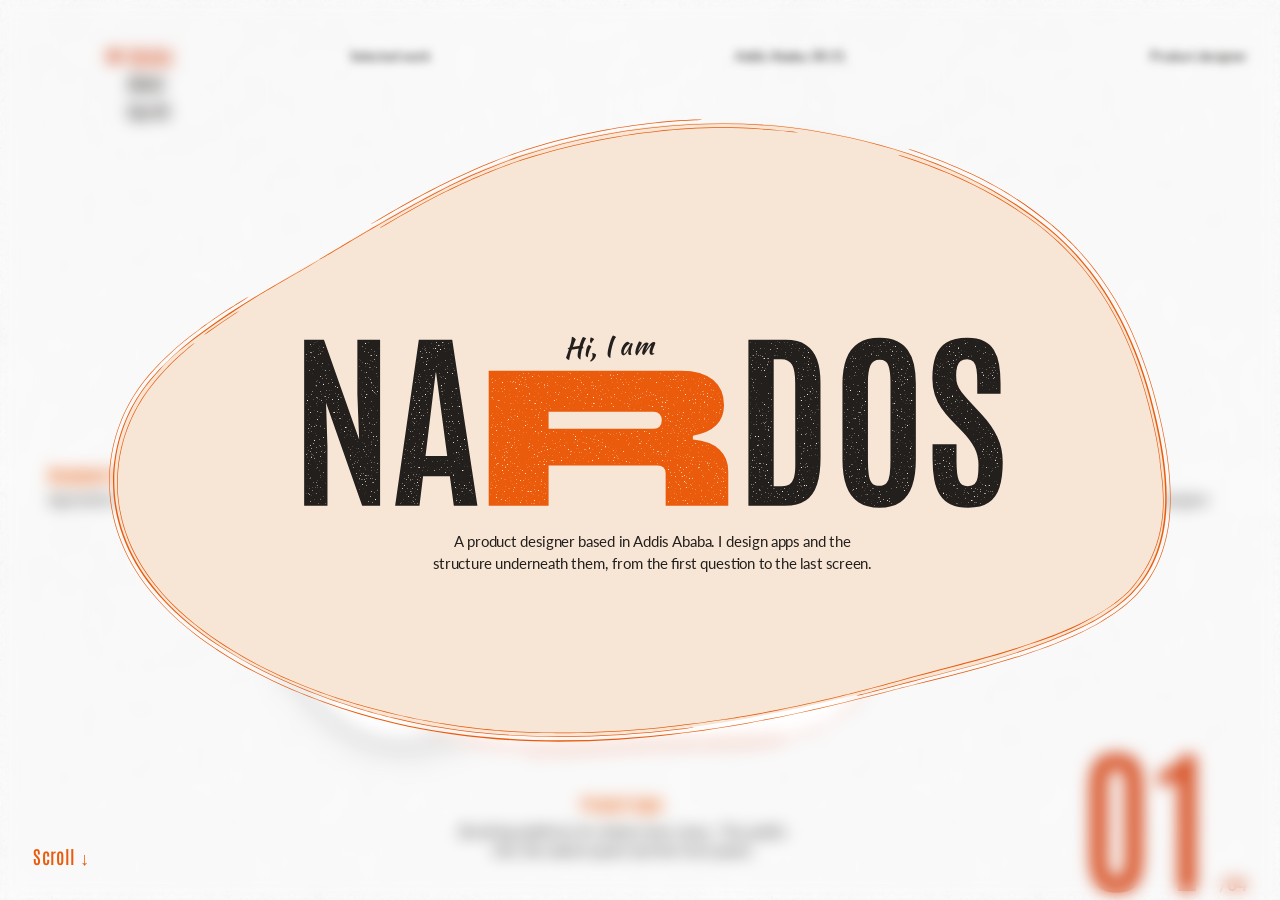
==== index.html @ 7d4d160e "Phone menu: blob and links centred on the screen, both ways Co-Authored-By: Claude Sonnet 5.5 <norep" ====
<!DOCTYPE html>
<html lang="en">
<head>
  <meta charset="utf-8">
  <link rel="icon" href="favicon.svg" type="image/svg+xml">
  <link rel="icon" href="favicon.ico" sizes="any">
  <link rel="apple-touch-icon" href="apple-touch-icon.png">
  <meta name="viewport" content="width=device-width, initial-scale=1">
  <title>Nardos · Product designer</title>
  <meta name="description" content="Nardos, product designer in Addis Ababa. Selected work, starting with Agristelle farm stays.">
  <link rel="canonical" href="https://madebynardi.com/">
  <meta property="og:type" content="website">
  <meta property="og:site_name" content="Nardos">
  <meta property="og:title" content="Nardos · Product designer">
  <meta property="og:description" content="Nardos, product designer in Addis Ababa. Selected work, starting with Agristelle farm stays.">
  <meta property="og:url" content="https://madebynardi.com/">
  <meta name="twitter:card" content="summary">

  <!-- Fonts used in the Figma file: Antonio (display) and Lato (body) -->
  <link rel="preconnect" href="https://fonts.googleapis.com">
  <link rel="preconnect" href="https://fonts.gstatic.com" crossorigin>
  <link rel="stylesheet" href="https://fonts.googleapis.com/css2?family=Antonio:wght@400;600;700&family=BBH+Sans+Bartle&family=Kaushan+Script&family=Lato:wght@300;400;700&display=swap" media="print" onload="this.media='all'">
  <noscript><link rel="stylesheet" href="https://fonts.googleapis.com/css2?family=Antonio:wght@400;600;700&family=BBH+Sans+Bartle&family=Kaushan+Script&family=Lato:wght@300;400;700&display=swap"></noscript>

  <link rel="stylesheet" href="styles.css?v=73">
  <script src="fade.js?v=1"></script>
</head>
<body>
  <!-- Logo, nav and counter hug the window corners. Everything else lives on a centred canvas. -->
  <div class="stage is-intro">

    <!-- The middle of the page is drawn on a 1440 x 1080 canvas that stays centred in the window.
         script.js builds the project cards inside #cards from the list at the top of that file. -->
    <div class="canvas">
      <div id="cards" class="cards" aria-live="off"></div>

      <!-- Project facts. They change with the current card. -->
      <dl class="layer fact fact--for" style="--x:10; --y:555; --w:210;">
        <dt>Designed for:</dt>
        <dd id="fact-for">Agristelle farm stays</dd>
      </dl>
      <dl class="layer fact fact--role" style="--x:1270; --y:555; --w:165;">
        <dt>Role:</dt>
        <dd id="fact-role">Product designer</dd>
      </dl>
      <div class="layer fact fact--center fact--type" style="--x:500; --y:950; --w:400;">
        <p class="fact__label">Project type:</p>
        <p id="fact-type">Lorem ipsum dolor sit amet, consectetur adipiscing elit. Nam luctus dui augue, ac volutpat elit eleifend quis. Phasellus non erat a augue</p>
      </div>
    </div>

    <!-- Logo, which is also the way back to the entry screen. -->
    <a class="layer logo" href="#" style="--x:21; --y:24; --w:103; --h:182;" aria-label="Nardos, home">
      <span class="logo__blob" aria-hidden="true"><img src="assets/first-blob-flex.svg" alt="" onerror="this.remove()"><img class="logo__blob-m" src="assets/phone-blob-flex.svg" alt=""></span>
      <span class="logo__text" aria-hidden="true"><img class="logo__r" src="assets/logo-word.svg" alt=""></span>
    </a>

    <!-- Navigation. The active page gets the orange dot. -->
    <nav class="layer nav" style="--x:130; --y:52; --w:120;" aria-label="Main">
      <ul>
        <li><a href="#" class="nav__link nav__link--active" aria-current="page">Home</a></li>
        <li><a href="about" class="nav__link">About</a></li>
        <li><a href="say-hi" class="nav__link">Say Hi!</a></li>
      </ul>
    </nav>

    <!-- Phone only: menu button and the full-screen menu it opens. -->
    <button class="burger" id="burger" type="button" aria-label="Menu" aria-expanded="false" aria-controls="menu">
      <svg viewBox="0 0 32 18" width="32" height="18" fill="none" stroke="currentColor" stroke-width="2.4" stroke-linecap="round" aria-hidden="true">
        <path id="burger-a" d="M2 4.5c4-2.2 7 2.2 11 0s7 2.2 11 0 4-1.2 6-.4"/>
        <path id="burger-b" d="M3 14c4-2 6.5 2 10.500 0s7 2 11 0 3.500-1.200 5.500-.3"/>
      </svg>
    </button>
    <!-- The menu: the page behind goes soft, and a blob opens from the button with the links inside. -->
    <nav class="menu" id="menu" aria-label="Menu" aria-hidden="true">
      <div class="menu__blob" aria-hidden="true"></div>
      <ul>
        <li><a href="#" class="menu__link menu__link--active" aria-current="page">Home</a></li>
        <li><a href="about" class="menu__link">About</a></li>
        <li><a href="say-hi" class="menu__link">Say Hi!</a></li>
      </ul>
    </nav>

    <!-- A quiet row of small labels along the top and bottom edges, like a frame. -->
    <div class="edge edge--top">
      <span>Selected work</span>
      <span id="local-time">Addis Ababa</span>
      <span>Product designer</span>
    </div>
    <div class="edge edge--bottom">
      <span class="scroll-cue"><span class="cue-d">Scroll <span aria-hidden="true">&darr;</span></span><span class="cue-m"><i aria-hidden="true"></i>Swipe <span aria-hidden="true">&darr;</span></span></span>
    </div>

    <!-- Entry screen. It sits over the work page; scrolling lifts it away and the blob and name
         travel into the logo spot. -->
    <svg width="0" height="0" style="position:absolute" aria-hidden="true" focusable="false">
      <!-- Grain for the name: tiny random specks are knocked out of the letters. -->
      <filter id="grain" x="-5%" y="-5%" width="110%" height="110%" color-interpolation-filters="sRGB">
        <!-- Grain: tiny specks are knocked out of the letters, but only inside them, so the outline stays clean. -->
        <feTurbulence type="fractalNoise" baseFrequency="0.75" numOctaves="2" seed="7" result="noise"/>
        <feColorMatrix in="noise" type="matrix" values="0 0 0 0 0  0 0 0 0 0  0 0 0 0 0  -7 0 0 0 2.25" result="holes"/>
        <feMorphology in="SourceAlpha" operator="erode" radius="1.5" result="inner"/>
        <feComposite in="holes" in2="inner" operator="in" result="knock"/>
        <feComposite in="SourceGraphic" in2="knock" operator="out"/>
      </filter>
    </svg>
    <section class="intro" id="intro" aria-label="Introduction">
      <div class="intro__glass"></div>
      <div class="canvas">
        <div class="layer intro__blob" id="intro-blob" style="--x:151; --y:183; --w:1138; --h:673;">
          <img src="assets/first-blob.svg" alt="" onerror="this.parentNode.classList.add('is-fallback'); this.remove()">
        </div>
        <p class="layer intro__hello" style="--x:360; --y:350; --w:403;">Hi, I am</p>
        <h1 class="layer intro__name" id="intro-name" aria-label="Nardos" style="--x:331; --y:335; --w:800; --h:320;"></h1>
        <p class="layer intro__bio" style="--x:530; --y:628; --w:403;">A product designer based in Addis Ababa. I design apps and the structure underneath them, from the first question to the last screen.</p>
      </div>
    </section>

    <!-- Which card this is. The number belongs to the project, so 02 always means the same one. -->
    <p class="counter" id="counter" aria-label="Project 1 of 4"><span class="counter__num">01</span><span class="counter__total">/04</span></p>
  </div>
  <script src="vendor/flubber.min.js"></script>
  <script src="script.js?v=50"></script>
</body>
</html>
---- styles.css ----
/* ------------------------------------------------------------
   Design tokens (from the Figma file and our palette decisions)
   ------------------------------------------------------------ */
:root {
  --ink: #231F1C;          /* warm charcoal, instead of pure black */
  --orange: #EA5B0C;       /* "Primary orange" in Figma: labels, scribble */
  --orange-deep: #D64A1C;  /* nav "Work" and the counter in the design */
  --paper: #FFFFFF;        /* the Figma frame is white, with grain on top */
  --cream: #F7F3EC;
  --teal: #2FA593;         /* placeholder until the real blob SVG is dropped in */
  --dark: #2A211C;         /* placeholder, same reason */

  --font-display: "Antonio", "Anton", sans-serif;
  --font-body: "Lato", system-ui, sans-serif;

  /* 1 design pixel. The hero is drawn on a 1440 x 1080 canvas and scaled to fit whichever is tighter, the width or the height, so it never needs scrolling. */
  --u: min(calc(100vw / 1440), calc(100dvh / 1080));
  --cw: 1440; --ch: 1080;   /* canvas size in design pixels */
}

/* Wide windows (16:9 and wider): the 4:3 canvas would leave wide empty margins, so it is drawn a little larger.
   The top and bottom few design pixels of the canvas hold nothing important, so they may run past the window. */
@media (min-aspect-ratio: 8/5) and (min-width: 701px) {
  :root { --u: min(calc(100vw / 1440), calc(100dvh / 980)); }
  .fact--for { --x: -125 !important; }                    /* a wide window has room past the canvas edges */
  .fact--for { left: max(calc(var(--u) * var(--x)), calc(24px - (100vw - var(--u) * 1440) / 2)) !important; }   /* never closer than 24px to the window edge */
  .fact--role { --x: 1410 !important; left: min(calc(var(--u) * var(--x)), calc(50vw + var(--u) * 720 - 24px - var(--u) * 165)) !important; }   /* and never closer than 24px to the right edge */
  .fact--type { --y: 925 !important; --x: 440 !important; --w: 560 !important; }   /* clear of the bottom edge, and wide enough for two lines */
}

*, *::before, *::after { box-sizing: border-box; }

html, body { margin: 0; }

/* This screen never scrolls the page. Later, scrolling will move between cards instead. */
html, body { height: 100%; overflow: hidden; }

body {
  /* The grain is the page's own background: it tiles forever, so it never runs out on big screens. */
  /* The PNG is about 10% opaque. Stacking it twice gives about 19%; delete one of the two url() lines for ~10%, add a third for ~27%. */
  background:
    url("assets/noise.png") repeat top left / 720px 512px,
    url("assets/noise.png") repeat top left / 720px 512px,
    var(--paper);
  color: var(--ink);
  font-family: var(--font-body);
  font-weight: 300;
}

img { display: block; max-width: none; }
ul { margin: 0; padding: 0; list-style: none; }
p, dl, dd { margin: 0; }

/* ------------------------------------------------------------
   The stage and the positioning helper
   ------------------------------------------------------------ */
.stage {
  position: relative;
  width: 100vw;
  height: 100dvh;                  /* exactly the window: logo and nav hug the top-left corner, the counter the bottom-right */
  overflow: hidden;
  isolation: isolate;              /* transparent, so the body's grain shows through */
}

/* The middle of the page keeps its design proportions and sits in the centre of the window. */
.canvas {
  position: absolute;
  left: 50%;
  top: 50%;
  width: calc(var(--u) * var(--cw));
  height: calc(var(--u) * var(--ch));
  transform: translate(-50%, -50%);
}

/* Anything with class "layer" is placed using --x, --y, --w, --h in design pixels. */
.layer {
  position: absolute;
  left: calc(var(--u) * var(--x));
  top: calc(var(--u) * var(--y));
  width: calc(var(--u) * var(--w));
  height: calc(var(--u) * var(--h, 0));
}
.layer:not([style*="--h"]) { height: auto; }

/* ------------------------------------------------------------
   The project cards
   Every card sits in one of four slots: centre (current), upper right (next),
   lower left (previous) or hidden. script.js gives each card its slot and its
   position (--x --y --w --h). The transition below is what makes it glide.
   ------------------------------------------------------------ */
.cards { position: absolute; inset: 0; }

.card {
  /* Every card is the size and place of the centre card. A transform then
     moves and scales it into its slot, which the browser animates smoothly. */
  --x: 333; --y: 256; --w: 775; --h: 652;
  display: block;
  color: inherit;
  text-decoration: none;
  z-index: var(--z, 1);
  transform-origin: 0 0;
  will-change: transform;
  transition:
    transform 0.7s cubic-bezier(0.2, 0.85, 0.25, 1),   /* quick start, long soft landing */
    opacity 0.45s ease;
}
.cards:not(.is-ready) .card,
.cards:not(.is-ready) .card * { transition: none !important; }     /* no animation on the first paint */
.card[data-slot="0"] { --z: 3; }
.card[data-slot="1"], .card[data-slot="3"] { --z: 2; cursor: pointer; }
.card[data-slot="2"] { --z: 1; opacity: 0; pointer-events: none; }

/* The white card with the scribbled outline, shown when the card is current. */
.card__front {
  position: absolute;
  inset: 0;
  /* A card waiting at the side is the same card, out of focus and without its orange outline. A soft shadow
     lifts it off the page instead, since the white blob and the page are almost the same colour. */
  filter: blur(var(--soft, calc(var(--u) * 5))) drop-shadow(0 calc(var(--u) * 10) calc(var(--u) * 26) rgba(35, 31, 28, 0.22));
  transition: filter 0.5s ease;
}
.card[data-slot="0"] .card__front { filter: blur(0px) drop-shadow(0 0 0 rgba(35, 31, 28, 0)); }

.card__blob { position: absolute; inset: 0; }
.card__blob img { position: absolute; inset: 0; width: 100%; height: 100%; }
.card__blob-line { transition: opacity 0.4s ease; }
.card:not([data-slot="0"]) .card__blob-line { opacity: 0; }       /* the orange outline belongs to the card in focus only */

.card__shot { object-fit: cover; box-shadow: 0 calc(var(--u) * 4) calc(var(--u) * 40) rgba(6, 95, 70, 0.2); }
.card__shot--cover { object-fit: contain; box-shadow: none; border-radius: 0; transition: transform .5s cubic-bezier(.2,.8,.2,1); }
.card[data-slot="0"]:hover .card__shot--cover { transform: scale(1.04); }

/* The three screens on a card. They sit stacked while the card waits at the
   side, and fan out when it comes to the centre. Hover opens them a little more. */
.card__screen {
  object-fit: contain; transform-origin: 50% 62%;
  transition: transform .6s cubic-bezier(.2,.8,.2,1);
  transition-delay: calc(var(--i) * 70ms);
}
.card__screen:nth-of-type(1) { z-index: 1; transform: translateX(16%) scale(.9); }
.card__screen:nth-of-type(2) { z-index: 3; transform: scale(.94); }
.card__screen:nth-of-type(3) { z-index: 2; transform: translateX(-16%) scale(.9); }
.card[data-slot="0"] .card__screen:nth-of-type(1) { transform: translateX(1%) rotate(-3deg); }
.card[data-slot="0"] .card__screen:nth-of-type(2) { transform: translateY(-3%) scale(1.06); }
.card[data-slot="0"] .card__screen:nth-of-type(3) { transform: translateX(-1%) rotate(3deg); }
.card[data-slot="0"]:hover .card__screen:nth-of-type(1) { transform: translate(-4%, 1%) rotate(-4deg); }
.card[data-slot="0"]:hover .card__screen:nth-of-type(2) { transform: translateY(-4%) scale(1.06); }
.card[data-slot="0"]:hover .card__screen:nth-of-type(3) { transform: translate(4%, 1%) rotate(4deg); }
@media (prefers-reduced-motion: reduce) {
  .card__screen, .card__shot--cover { transition: none; }
}
.card__shot--back { border-radius: calc(var(--u) * 12); }
.card__shot--front { border-radius: calc(var(--u) * 27); }

/* Stand-in screenshots until the real ones arrive. */
.card__ph {
  background: linear-gradient(160deg, #ffffff 0%, var(--ph, #eef3f1) 100%);
  box-shadow: 0 calc(var(--u) * 4) calc(var(--u) * 40) rgba(6, 95, 70, 0.2);
  display: grid;
  place-items: center;
  font-family: var(--font-display);
  font-weight: 600;
  font-size: calc(var(--u) * 26);
  color: var(--ink);
  text-align: center;
}
.card__ph--back { border-radius: calc(var(--u) * 12); }
.card__ph--front { border-radius: calc(var(--u) * 27); }

.card:focus-visible { outline: none; }
.card:focus-visible .card__blob { filter: drop-shadow(0 0 calc(var(--u) * 6) var(--orange)); }

/* The facts fade out and back in when the card changes. */
.fact dd, #fact-type, .counter__num { transition: opacity 0.25s ease; }
.is-swapping .fact dd, .is-swapping #fact-type, .is-swapping .counter__num { opacity: 0; }   /* only the changing text fades; labels like "Project type:" stay */

/* ------------------------------------------------------------
   Logo and navigation
   ------------------------------------------------------------ */
.logo {
  z-index: 5;
  display: flex;
  align-items: center;
  justify-content: center;
  color: var(--ink);
  text-decoration: none;
}
.logo__blob {
  position: absolute;
  inset: 0;
  background: #F7E6D6;                                   /* apricot cream, until the real shape is dropped in */
  border-radius: 48% 52% 50% 50% / 30% 32% 68% 70%;
}
.logo__blob:has(img) { background: none; border-radius: 0; display: grid; place-items: center; }
/* The logo blob is the big entry blob, turned a quarter and squeezed, so the two always match. */
.logo__blob img { width: calc(var(--u) * 130); height: calc(var(--u) * 66); position: absolute; left: 50%; top: 50%; transform: translate(-50%, -50%) rotate(-90deg); object-fit: fill; }
.logo__text {
  position: relative;
  font-family: var(--font-display);
  font-weight: 400;
  font-size: calc(var(--u) * 40);
  line-height: 1;
  display: grid;
  place-items: center;
}
/* The name, with its R in BBH Sans Bartle, turned the same quarter as the blob. */
.logo__r { display: block; width: calc(var(--u) * 104); height: calc(var(--u) * 25); transform: rotate(-90deg); }

.nav { z-index: 5; }
.nav ul { display: flex; flex-direction: column; gap: calc(var(--u) * 2); }

/* Every link is the same height, so the rows are evenly spaced whichever one is active.
   Every word starts at the same left edge; the orange dot has a column of its own, to the left of the words. */
.nav__link {
  position: relative;
  display: flex;
  align-items: center;
  height: calc(var(--u) * 31);
  padding-left: calc(var(--u) * 24);
  font-family: var(--font-display);
  font-weight: 600;
  font-size: calc(var(--u) * 20);
  line-height: 1;
  color: var(--ink);
  text-decoration: none;
  white-space: nowrap;
  transition: color 0.2s ease;
}
.nav__link:hover,
.nav__link:focus-visible { color: var(--orange-deep); }

.nav__link--active {
  font-size: calc(var(--u) * 25);
  color: var(--orange-deep);
}
.nav__link--active::before {
  content: "";
  position: absolute;
  left: 0;
  top: 50%;
  width: calc(var(--u) * 15);
  height: calc(var(--u) * 15);
  transform: translateY(-50%);
  background: url(assets/nav-dot.svg) center / 100% 100% no-repeat;
}

/* ------------------------------------------------------------
   Project facts and counter
   ------------------------------------------------------------ */
.fact { z-index: 5; font-size: calc(var(--u) * 18); line-height: 1.3; }

.fact dt,
.fact__label {
  font-family: var(--font-display);
  font-weight: 600;
  font-size: calc(var(--u) * 21);
  color: var(--orange);
  margin-bottom: calc(var(--u) * 6);
}
.fact dd { white-space: nowrap; }                          /* the short facts sit on one line in the design */
.fact--center { text-align: center; }
     /* the two side facts flank the cards, the right one lined up with the right margin */
.fact--center .fact__label { margin-bottom: calc(var(--u) * 9); }

/* The big number is the anchor of the page, like a page number in a book. */
.counter {
  position: absolute;
  right: calc(var(--u) * 40);
  bottom: calc(var(--u) * 10);
  z-index: 5;
  display: flex;
  align-items: baseline;
  gap: calc(var(--u) * 8);
  line-height: 0.8;
  color: var(--orange-deep);
}
.counter__num {
  font-family: var(--font-display);
  font-weight: 600;
  font-size: calc(var(--u) * 190);
}
.counter__total {
  font-family: var(--font-body);
  font-weight: 700;
  font-size: calc(var(--u) * 22);
}

/* Small labels along the top and bottom edges. */
.edge {
  position: absolute;
  z-index: 25;                     /* above the entry screen, so these stay crisp on both screens */
  pointer-events: none;
  display: flex;
  justify-content: space-between;
  font-family: var(--font-body);
  font-weight: 400;
  font-size: calc(var(--u) * 16);
  color: var(--ink);
  white-space: nowrap;
}
.edge--top { top: calc(var(--u) * 58); left: calc(var(--u) * 420); right: calc(var(--u) * 40); }
.edge--bottom { bottom: calc(var(--u) * 36); left: calc(var(--u) * 40); }

.edge .scroll-cue { font-family: var(--font-display); font-weight: 600; font-size: calc(var(--u) * 22); color: var(--orange); letter-spacing: .02em; }

/* Phone-only pieces are off on bigger screens. */
.burger, .menu, .logo__blob-m, .cue-m { display: none; }

/* ------------------------------------------------------------
   Respect people who ask their device for less motion
   ------------------------------------------------------------ */
/* ------------------------------------------------------------
   Entry screen
   ------------------------------------------------------------ */
.intro { --intro-scale: 1.12; position: absolute; inset: 0; z-index: 20; visibility: hidden; cursor: pointer; }
.intro .canvas { transform: translate(-50%, -50%) scale(var(--intro-scale)); }   /* a little bigger than the design, so the middle feels fuller */

/* The work page behind the glass drifts slowly while the entry screen is open. */
.stage.is-intro .cards { animation: drift 9s ease-in-out infinite alternate; }
@keyframes drift {
  from { transform: translate(calc(var(--u) * -70), calc(var(--u) * 45)) rotate(-4deg); }
  to   { transform: translate(calc(var(--u) * 70), calc(var(--u) * -50)) rotate(4deg); }
}
.stage.is-intro .intro { visibility: visible; }
.stage.is-intro .logo { opacity: 0; pointer-events: none; }
.stage.is-intro.is-leaving .logo { opacity: 1; transition: opacity .3s .65s; }

/* The work page, blurred behind a milky pane. */
.intro__glass {
  position: absolute; inset: 0;
  background: rgba(255, 255, 255, .05);
  -webkit-backdrop-filter: blur(8px);
  backdrop-filter: blur(8px);
  transition: opacity .8s ease;
}

.intro__blob, .intro__name { transition: transform .95s cubic-bezier(.65, 0, .25, 1), opacity .3s ease; transform-origin: 50% 50%; }
.intro__blob img { display: block; width: 100%; height: 100%; transform-origin: 50% 50%; animation: pulse 4.5s ease-in-out infinite; }
.intro__blob.is-fallback::before {                       /* stand-in until assets/first-blob.svg is uploaded */
  content: ""; position: absolute; inset: 0;
  background: #fbf3e6; border: calc(var(--u) * 3) solid var(--orange); border-radius: 50%;
  animation: pulse 4.5s ease-in-out infinite;
}
@keyframes pulse { 0%, 100% { transform: scale(1); } 50% { transform: scale(1.035); } }
.stage.is-leaving .intro__blob img, .stage.is-leaving .intro__blob.is-fallback::before { animation-play-state: paused; }

.intro__hello, .intro__bio { margin: 0; color: var(--ink); text-align: center; transition: opacity .35s ease .5s; }
.intro__hello { font: 400 calc(var(--u) * 38)/1 "Kaushan Script", "Caveat", cursive; color: var(--orange); transform: rotate(-4deg); transform-origin: 0 50%; text-align: left; }
.intro__bio { font: 400 calc(var(--u) * 16)/1.4 var(--font-body); }

.intro__name {
  margin: 0; display: flex; align-items: center; justify-content: center;
  font-family: var(--font-display); font-weight: 700; font-size: calc(var(--u) * 207); line-height: 1;
  color: var(--ink);
  filter: url(#grain);
}
.intro__cue { display: none; }
/* The small labels along the top go soft with the rest of the page while the entry screen is open. */
.edge--top { transition: filter .5s ease .45s; }
.stage.is-intro:not(.is-leaving) .edge--top { filter: blur(calc(var(--u) * 6)); transition-delay: 0s; }
/* Leaving: texts and glass fade, the blob and name are moved by script.js. */
.stage.is-leaving .intro__glass,
.stage.is-leaving .intro__hello,
.stage.is-leaving .intro__bio { opacity: 0; transition-delay: 0s; }
.stage.is-leaving .intro__hello, .stage.is-leaving .intro__bio { transition-duration: .3s; }
.stage.is-leaving .intro__blob, .stage.is-leaving .intro__name { opacity: 0; transition: transform .95s cubic-bezier(.65, 0, .25, 1), opacity .3s ease .65s; }
.stage.is-pre .intro * { transition: none !important; }
.stage.is-pre .intro__glass, .stage.is-pre .intro__hello, .stage.is-pre .intro__bio { opacity: 0; }

@media (prefers-reduced-motion: reduce) {
  * { transition: none !important; animation: none !important; }
}

/* ------------------------------------------------------------
   Phones: the Figma "Android Compact" frame, 412 x 917.
   The width sets the size of everything (--u = 1 design pixel = 1/412 of the window width).
   Then each thing is pinned where it belongs: logo and top texts to the top, the project type,
   swipe cue and number to the bottom, the cards centred in between. So browsers with different
   toolbar heights never leave the logo floating in from the edge.
   ------------------------------------------------------------ */
@media (max-width: 700px) {
  :root {
    --u: min(calc(100vw / 412), calc(100dvh / 780));
    --ox: calc((100vw - var(--u) * 412) / 2);
  }
  html, body { overscroll-behavior: none; touch-action: pinch-zoom; }   /* swipes belong to the cards, not the browser; pinch to zoom still works */

  .nav, .edge--top { display: none !important; }

  /* the canvas is the whole window; the cards get their own centred 412 x 917 area */
  .canvas { left: 0; top: 0; width: 100vw; height: 100dvh; transform: none; }
  .cards {
    inset: auto; left: var(--ox); width: calc(var(--u) * 412); height: calc(var(--u) * 917);
    top: calc(50dvh - var(--u) * 458.5 + var(--u) * 6);
  }
  .stage > .layer, .canvas > .layer { left: calc(var(--ox) + var(--u) * var(--x)); }
  .stage > .layer, .canvas > .layer { top: calc(var(--u) * var(--y)); }

  /* cards */
  .card__front { --soft: calc(var(--u) * 4); }
  .card__shot--back, .card__ph--back { border-radius: calc(var(--u) * 6); }
  .card__shot--front, .card__ph--front { border-radius: calc(var(--u) * 13); }
  .card__ph { font-size: calc(var(--u) * 13); }

  /* facts: label in Antonio, text in Lato Light */
  .fact { font-size: calc(var(--u) * 11.5); }
  .fact--role { margin-left: calc(var(--u) * -30); }   /* keeps the left-aligned role text inside the screen */
  .fact dt, .fact__label { font-size: calc(var(--u) * 13.5); margin-bottom: calc(var(--u) * 4); }
  .fact--center .fact__label { margin-bottom: calc(var(--u) * 8); }
  .fact--for  { --x: 24 !important;  --y: 120 !important; --w: 260 !important; }
  .fact--role { --x: 308 !important; --y: 120 !important; --w: 100 !important; }   /* both facts sit in one band: Role ends where Designed for's band ends */
  .fact--type { --x: 30 !important;  --w: 352 !important; top: auto !important; bottom: calc(var(--u) * 116); }

  /* logo: wide apricot pill, name across it, hugging the left margin */
  .logo { --x: 24 !important; --y: 16 !important; --w: 140 !important; --h: 54 !important; }
  .logo { justify-content: center; }
  .logo__blob { justify-content: start; right: auto; left: calc(var(--u) * -16); width: calc(var(--u) * 128); }   /* the word, not the blob, lines up with the texts below */
  .logo__blob img:not(.logo__blob-m) { display: none; }
  .logo__blob img.logo__blob-m { display: block; width: calc(var(--u) * 128); height: calc(var(--u) * 54); position: static; transform: none; object-fit: fill; }
  .logo__text { font-size: calc(var(--u) * 28); transform: translateX(calc(var(--u) * -5.5)); }   /* the name sits in the middle of the blob */
  .logo__r { width: calc(var(--u) * 88); height: calc(var(--u) * 21); transform: translateX(calc(var(--u) * -16)); }

  /* menu button and menu */
  .burger {
    display: block; position: absolute; z-index: 40;
    right: calc(var(--ox) + var(--u) * 18); top: calc(var(--u) * 18);
    padding: calc(var(--u) * 10) calc(var(--u) * 6);
    background: none; border: 0; color: var(--orange); cursor: pointer; -webkit-tap-highlight-color: transparent; outline: none;
  }
  .burger svg { display: block; width: calc(var(--u) * 34); height: calc(var(--u) * 19); }
  .menu {
    display: block;
    position: absolute; inset: 0; z-index: 30;
    /* No blur: the menu is a plain sheet of the site's own grainy paper, so nothing behind it shows through. */
    background:
      url("assets/noise.png") repeat top left / 720px 512px,
      url("assets/noise.png") repeat top left / 720px 512px,
      var(--paper);
    opacity: 0; pointer-events: none; transition: opacity .3s ease;
  }
  .menu.is-open { opacity: 1; pointer-events: auto; }
  /* The blob grows out of the menu button (top right) and settles in the middle. */
  .menu__blob {
    position: absolute;
    left: calc(50% - var(--u) * 170); top: calc(50% - var(--u) * 171);   /* the middle of the screen, whatever its size */
    width: calc(var(--u) * 340); height: calc(var(--u) * 342);
    transform-origin: 90% 0%; transform: scale(.15) rotate(8deg); opacity: 0;
    transition: transform .3s ease, opacity .25s ease;
  }
  .menu__blob::before {                 /* the scribbled orange outline on its own; it breathes like the entry blob */
    content: ""; position: absolute; inset: 0;
    background: url(assets/menu-blob-line.svg) center / 100% 100% no-repeat;
    animation: pulse 4.5s ease-in-out infinite; animation-play-state: paused;
  }
  .menu.is-open .menu__blob::before { animation-play-state: running; }
  .menu.is-open .menu__blob { transform: none; opacity: 1; transition: transform .6s cubic-bezier(.34, 1.4, .5, 1), opacity .25s ease; }
  /* Laid out exactly like the desktop navigation: every row the same height, every word on the same left edge,
     the orange dot in a column of its own to the left of the words. */
  .menu ul {
    position: absolute; left: calc(50% - var(--u) * 54); top: calc(50% - var(--u) * 66);
    display: flex; flex-direction: column; gap: calc(var(--u) * 3); margin: 0; padding: 0; list-style: none;
  }
  .menu__link {
    position: relative; display: flex; align-items: center; height: calc(var(--u) * 42); padding-left: calc(var(--u) * 32);
    font-family: var(--font-display); font-weight: 600; font-size: calc(var(--u) * 29); line-height: normal;
    color: var(--ink); text-decoration: none; -webkit-tap-highlight-color: transparent;
    opacity: 0; transform: translateY(calc(var(--u) * 8)); transition: opacity .2s ease, transform .2s ease;
  }
  .menu.is-open .menu__link { opacity: 1; transform: none; transition: opacity .35s ease, transform .45s cubic-bezier(.2, .8, .3, 1); }
  .menu.is-open li:nth-child(1) .menu__link { transition-delay: .18s; }
  .menu.is-open li:nth-child(2) .menu__link { transition-delay: .24s; }
  .menu.is-open li:nth-child(3) .menu__link { transition-delay: .30s; }
  .menu.is-open li:nth-child(4) .menu__link { transition-delay: .36s; }
  .menu.is-open li:nth-child(5) .menu__link { transition-delay: .42s; }
  .menu__link--active { font-size: calc(var(--u) * 36); color: var(--orange-deep); }
  /* The pages you are not on sit a little lighter; touching one brings it to full ink. */
  .menu__link:not(.menu__link--active) { color: rgba(35, 31, 28, .72); transition: color .25s ease, opacity .35s ease, transform .45s cubic-bezier(.2, .8, .3, 1); }
  .menu__link:not(.menu__link--active):active { color: var(--ink); }
  .menu__link--active::before {
    content: ""; position: absolute; left: 0; top: 50%; transform: translateY(-50%); width: calc(var(--u) * 20); height: calc(var(--u) * 20);
    background: url(assets/nav-dot.svg) center / 100% 100% no-repeat;
  }

  /* bottom, like desktop: "Swipe" bottom left, big number bottom right */
  .edge--bottom { left: calc(var(--ox) + var(--u) * 24); right: auto; top: auto; bottom: calc(var(--u) * 24); }
  .cue-d { display: none; }
  .cue-m { display: inline; }
  .cue-m i { display: none; }
  .edge .scroll-cue { font-size: calc(var(--u) * 15); }
  .counter {
    left: auto; top: auto; width: auto; line-height: .8; gap: calc(var(--u) * 5); color: var(--orange-deep);
    right: calc(var(--ox) + var(--u) * 24); bottom: calc(var(--u) * 12);
  }
  .counter__num { font-size: calc(var(--u) * 62); }
  .counter__total { font-size: calc(var(--u) * 14); }

  /* ---- entry screen: the same as desktop (blur, drift, fonts, hover, grain), at the phone's own size ---- */
  .intro { --intro-scale: 1; }
  .intro .canvas { transform: none; }
  .intro .canvas > .layer { top: calc(50dvh - var(--u) * 458.5 + var(--u) * 6 + var(--u) * var(--y)); }
  .intro__blob img { width: 100%; height: 100%; object-fit: fill; }   /* stand-in shape until the phone blob is exported */
  .intro__hello { font-size: calc(var(--u) * 15); }
  .intro__name { font-size: calc(var(--u) * 80); }
  .intro__bio { font-size: calc(var(--u) * 10); }
  .stage.is-intro .burger { opacity: 0; }
  .stage.is-intro.is-leaving .burger { opacity: 1; transition: opacity .3s .65s; }
  /* the cue is the same one as desktop: crisp above the entry screen, reading "Scroll" */
  .stage.is-intro .cue-d { display: inline; }
  .stage.is-intro .cue-m { display: none; }
  .stage.is-intro .cards { animation: drift-m 9s ease-in-out infinite alternate; }
  @keyframes drift-m {
    from { transform: translate(calc(var(--u) * -28), calc(var(--u) * 20)) rotate(-4deg); }
    to   { transform: translate(calc(var(--u) * 28), calc(var(--u) * -22)) rotate(4deg); }
  }
  .intro__blob  { --x: -16 !important;  --y: 282 !important; --w: 440 !important; --h: 262 !important; }
  .intro__hello { --x: 134 !important; --y: 351 !important; --w: 110 !important; font-size: calc(var(--u) * 14); color: var(--ink); text-align: center; transform-origin: 50% 50%; transform: rotate(-3deg); line-height: 1; }   /* in the notch above the R, like on desktop */
  .intro__name  { --x: 0 !important;   --y: 329 !important; --w: 412 !important; --h: 120 !important; }
  .intro__bio   { --x: 56 !important; --y: 443 !important; --w: 300 !important; }
}

/* Lato has no weight between regular (400) and bold (700), so a hairline stroke gives it one step more weight. */
.fact dd, #fact-type { font-weight: 400; }   /* the Designed for, Role and Project type texts are a step heavier than the rest */
@media (max-width: 700px) { .fact dd, #fact-type { -webkit-text-stroke: .35px currentColor; } }   /* and on the phone one more step */

/* Entry screen on larger windows: "Hi, I am" is set into the notch above the R, in the same black as the name,
   and the bio is centred under the name */
@media (min-width: 701px) {
  .intro__hello { --x: 536 !important; --y: 414 !important; --w: 300 !important; font-size: calc(var(--u) * 30); color: var(--ink); text-align: center; transform: rotate(-3deg); transform-origin: 50% 50%; line-height: 1; }
  .intro__bio { --x: 433 !important; --w: 600 !important; text-align: center; text-wrap: balance; }
}
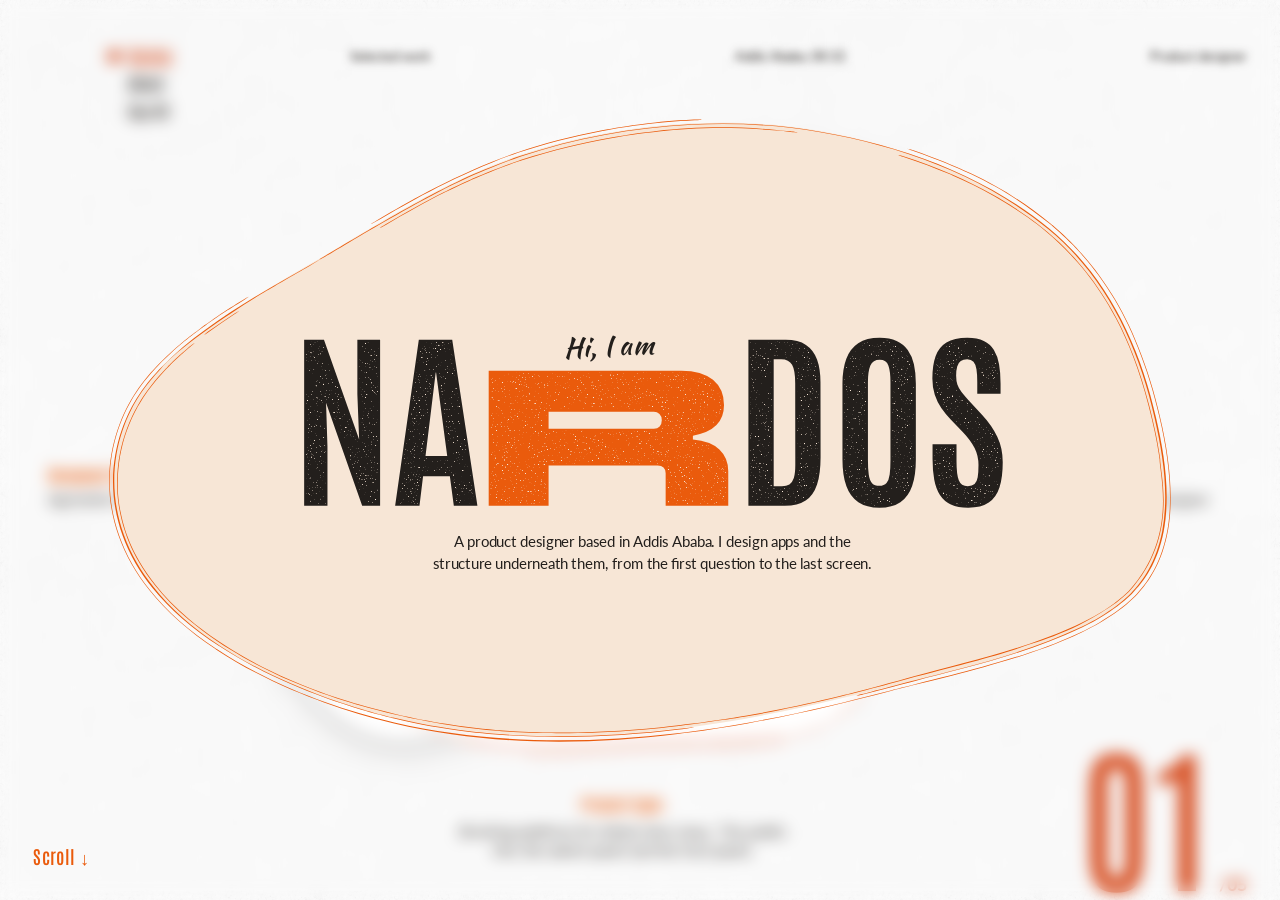
==== commit 6c4e1083: "Home: add Ribka's portfolio as the fifth card; timeline 2 weeks Slots now work for any number of pro" ====
--- a/index.html
+++ b/index.html
@@ -2,6 +2,7 @@
 <html lang="en">
 <head>
   <meta charset="utf-8">
+  <meta name="robots" content="noindex, nofollow">
   <link rel="icon" href="favicon.svg" type="image/svg+xml">
   <link rel="icon" href="favicon.ico" sizes="any">
   <link rel="apple-touch-icon" href="apple-touch-icon.png">
@@ -22,8 +23,8 @@
   <link rel="stylesheet" href="https://fonts.googleapis.com/css2?family=Antonio:wght@400;600;700&family=BBH+Sans+Bartle&family=Kaushan+Script&family=Lato:wght@300;400;700&display=swap" media="print" onload="this.media='all'">
   <noscript><link rel="stylesheet" href="https://fonts.googleapis.com/css2?family=Antonio:wght@400;600;700&family=BBH+Sans+Bartle&family=Kaushan+Script&family=Lato:wght@300;400;700&display=swap"></noscript>
 
-  <link rel="stylesheet" href="styles.css?v=73">
-  <script src="fade.js?v=1"></script>
+  <link rel="stylesheet" href="styles.css?v=77">
+  <script src="fade.js?v=2"></script>
 </head>
 <body>
   <!-- Logo, nav and counter hug the window corners. Everything else lives on a centred canvas. -->
@@ -117,7 +118,7 @@
     </section>
 
     <!-- Which card this is. The number belongs to the project, so 02 always means the same one. -->
-    <p class="counter" id="counter" aria-label="Project 1 of 4"><span class="counter__num">01</span><span class="counter__total">/04</span></p>
+    <p class="counter" id="counter" aria-label="Project 1 of 5"><span class="counter__num">01</span><span class="counter__total">/05</span></p>
   </div>
   <script src="vendor/flubber.min.js"></script>
   <script src="script.js?v=50"></script>
--- a/styles.css
+++ b/styles.css
@@ -442,7 +442,7 @@
   /* The blob grows out of the menu button (top right) and settles in the middle. */
   .menu__blob {
     position: absolute;
-    left: calc(50% - var(--u) * 170); top: calc(50% - var(--u) * 171);   /* the middle of the screen, whatever its size */
+    left: calc(50% - var(--u) * 170); top: calc(38% - var(--u) * 171);   /* centred across, and a little above the middle, whatever the screen size */
     width: calc(var(--u) * 340); height: calc(var(--u) * 342);
     transform-origin: 90% 0%; transform: scale(.15) rotate(8deg); opacity: 0;
     transition: transform .3s ease, opacity .25s ease;
@@ -457,7 +457,7 @@
   /* Laid out exactly like the desktop navigation: every row the same height, every word on the same left edge,
      the orange dot in a column of its own to the left of the words. */
   .menu ul {
-    position: absolute; left: calc(50% - var(--u) * 54); top: calc(50% - var(--u) * 66);
+    position: absolute; left: calc(50% - var(--u) * 69); top: calc(38% - var(--u) * 66);
     display: flex; flex-direction: column; gap: calc(var(--u) * 3); margin: 0; padding: 0; list-style: none;
   }
   .menu__link {
@@ -512,7 +512,7 @@
     from { transform: translate(calc(var(--u) * -28), calc(var(--u) * 20)) rotate(-4deg); }
     to   { transform: translate(calc(var(--u) * 28), calc(var(--u) * -22)) rotate(4deg); }
   }
-  .intro__blob  { --x: -16 !important;  --y: 282 !important; --w: 440 !important; --h: 262 !important; }
+  .intro__blob  { --x: 5 !important;  --y: 268 !important; --w: 402 !important; --h: 254 !important; }   /* inside the screen; the name sits in the widest part of the shape */
   .intro__hello { --x: 134 !important; --y: 351 !important; --w: 110 !important; font-size: calc(var(--u) * 14); color: var(--ink); text-align: center; transform-origin: 50% 50%; transform: rotate(-3deg); line-height: 1; }   /* in the notch above the R, like on desktop */
   .intro__name  { --x: 0 !important;   --y: 329 !important; --w: 412 !important; --h: 120 !important; }
   .intro__bio   { --x: 56 !important; --y: 443 !important; --w: 300 !important; }
